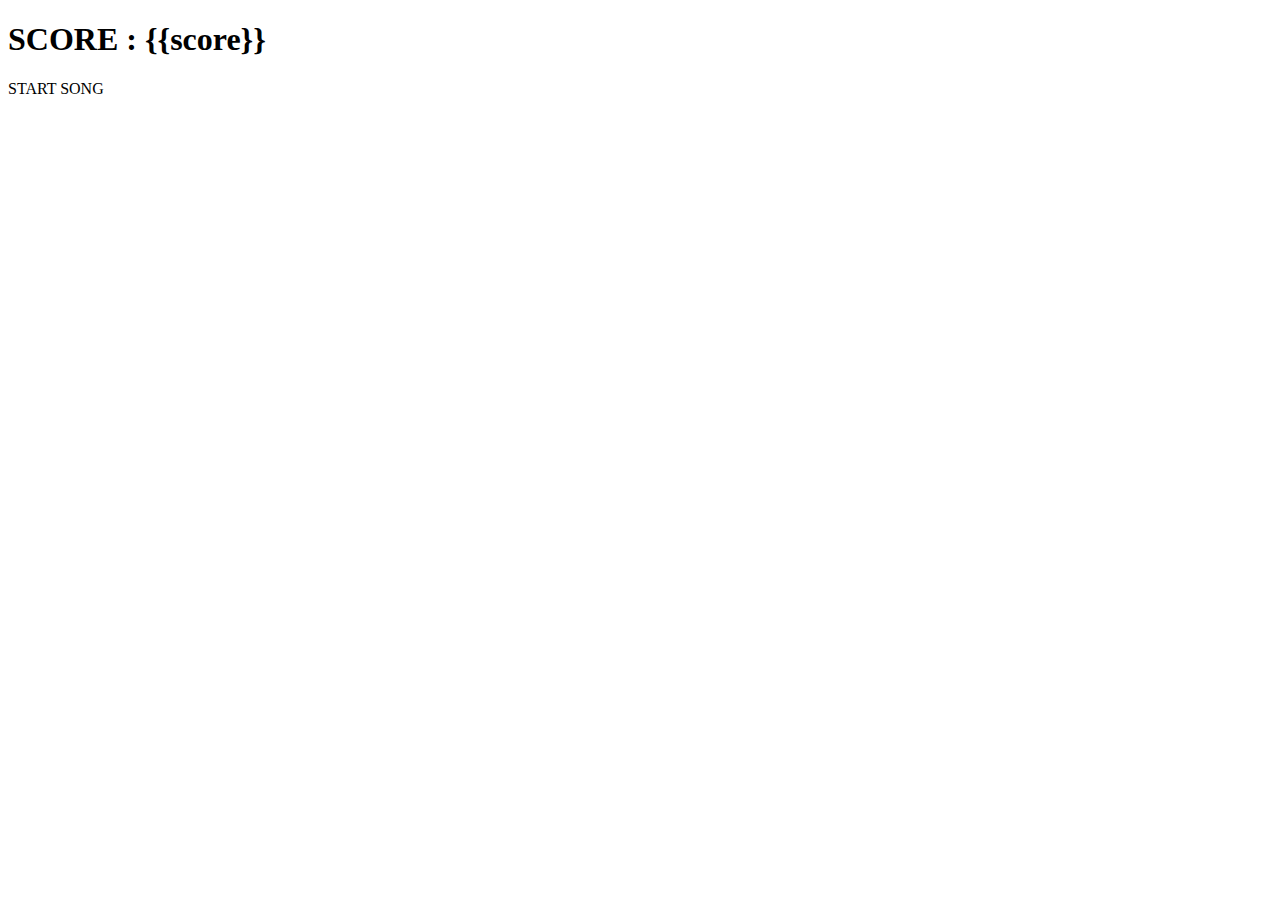
==== index.html @ 5d405df8 "added animations" ====
<!DOCTYPE html>
<html ng-app="personal">
<head>
	<meta charset="utf-8">
	<meta http-equiv="Content-type" content="text/html; charset=utf-8" />
	<meta name="viewport" content="width=device-width, height=device-height, initial-scale=1" />
	
	<title>Myo DDR</title>

    <!--open graph-->
    <meta property="og:type" content="website" />
    <meta property="og:title" content="Charlie Zhang" />
    <meta property="og:site_name" content="Charlie Zhang" />
    <meta property="og:url" content="http://www.charliezhang.xyz/" />
    <meta property="og:description" content="Hello!" />
<!--     <meta property="og:image" content="http://www.prilik.ca/1212/meta/og_image.png" />
    <meta property="og:image:type" content="image/png" />
    <meta property="og:image:width" content="1200" />
    <meta property="og:image:height" content="1200" /> -->
    
    <!--apple-->
    <meta name="apple-mobile-web-app-capable" content="yes" />
    <meta name="apple-mobile-web-app-status-bar-style" content="black-translucent">
    <meta name="mobile-web-app-capable" content="yes">
    <meta name="HandheldFriendly" content="True">
    <meta name="format-detection" content="telephone=no">
    
    <!--icons-->
<!--     <link rel="shortcut icon" href="favicon.ico">
    <link rel="apple-touch-icon" href="meta/apple-touch-icon.png">
 -->    

	<!-- jquery -->
	<script type="text/javascript" src="js/jquery-1.11.1.min.js"></script>

	<!--TweenMax-->
	<script type="text/javascript" src="js/TweenMax.min.js"></script>

	<!--Angular-->
	<script type="text/javascript" src="js/angular.min.js"></script>

	<!--Myo-->
	<script type="text/javascript" src="js/myo.js"></script>

	<!-- bootstrap -->
	<link href="css/bootstrap.min.css" rel="stylesheet">
	<script type="text/javascript" src="js/bootstrap.min.js"></script>

	<!-- main -->
	<script type="text/javascript" src="js/app.js"></script>
	<script type="text/javascript" src="js/main.js"></script>
	<link href="css/main.css" rel="stylesheet">					
</head>
<body>
<div id="wrapper" ng-controller="GameController as game">
	<div class="note-container">
		<div class="note-path" id="note-path">
			<div id ="note-path-left"></div>
			<div id="note-path-right"></div>
			<div id="note-path-up"></div>
			<div id="note-path-down"></div>
		</div>
		<div class="note-bar">
				<div class="note" id="left" ng-click="noteBarClick(1)"></div>
				<div class="note" id="right" ng-click="noteBarClick(2)"></div>
				<div class="note" id="up" ng-click="noteBarClick(3)"></div>
				<div class="note" id="down" ng-click="noteBarClick(4)"></div>
		</div>
	</div>
	<h1 class='score'>SCORE : {{score}}</h1>
	<div class='start' ng-click="loadSong()">START SONG</div>
	<audio style="display:hidden" id="currentSong">
  		<source src="music/roboto.mp3" type="audio/mpeg">
	</audio>
</div>
</body>
</html>
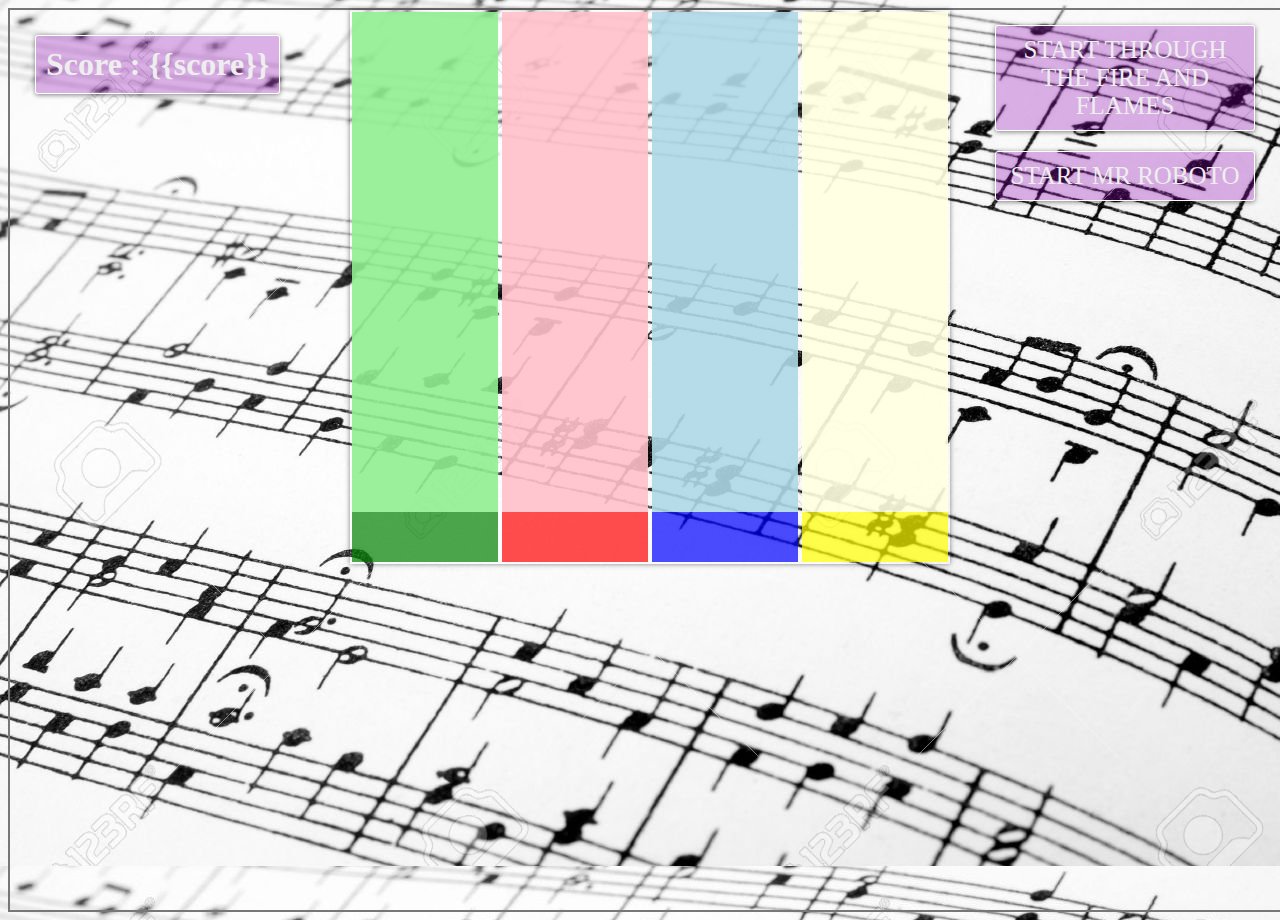
==== commit 3f0df708: "more css" ====
--- a/index.html
+++ b/index.html
@@ -52,13 +52,14 @@
 	<link href="css/main.css" rel="stylesheet">					
 </head>
 <body>
+
 <div id="wrapper" ng-controller="GameController as game">
 	<div class="note-container">
 		<div class="note-path" id="note-path">
-			<div id ="note-path-left"></div>
-			<div id="note-path-right"></div>
-			<div id="note-path-up"></div>
-			<div id="note-path-down"></div>
+			<div class='path' id ="note-path-left"></div>
+			<div class='path' id="note-path-right"></div>
+			<div class='path' id="note-path-up"></div>
+			<div class='path' id="note-path-down"></div>
 		</div>
 		<div class="note-bar">
 				<div class="note" id="left" ng-click="noteBarClick(1)"></div>
@@ -67,8 +68,13 @@
 				<div class="note" id="down" ng-click="noteBarClick(4)"></div>
 		</div>
 	</div>
-	<h1 class='score'>SCORE : {{score}}</h1>
-	<div class='start' ng-click="loadSong()">START SONG</div>
+
+	<h1 class='score' style="position:absolute; top:0; left:0">Score : {{score}}</h1>
+	<div class='start'>
+		<div class='start-btn' ng-click="loadSong('fire')">START THROUGH THE FIRE AND FLAMES</div>
+		<div class='start-btn' ng-click="loadSong('roboto')">START MR ROBOTO</div>
+	</div>
+
 	<audio style="display:hidden" id="currentSong">
   		<source src="music/roboto.mp3" type="audio/mpeg">
 	</audio>
--- a/css/main.css
+++ b/css/main.css
@@ -0,0 +1,137 @@
+body {
+	width: 100%;
+	height: 100vh;
+	background-image: url('../bg.jpg');
+	border: 2px solid #777;
+}
+
+.score {
+	position:absolute;
+	top:0;
+	left:0;
+	margin: 35px;
+	margin-right: 0px;
+	padding: 10px;
+	border: 1px solid #fff;
+  	border-radius: 3px;
+  	box-shadow: 0 1px 5px rgba(5, 5, 5, 0.50);
+  	background-color: rgba(143, 0, 179, 0.30);
+	color: #eee;
+}
+
+.start {
+	position:absolute;
+	top: 0;
+	right:0;
+	width: 300px;
+	display: inline;
+	margin: 5px;
+}
+
+.start-btn {
+	text-align:center;
+	font-size: 25px;
+	margin: 20px;
+	padding: 10px;
+	border: 1px solid #fff;
+  	border-radius: 3px;
+  	box-shadow: 0 1px 5px rgba(5, 5, 5, 0.50);
+  	background-color: rgba(143, 0, 179, 0.30);
+	color: #eee;
+}
+
+#wrapper {
+	width: 100%;
+}
+
+.note-container {
+	margin: 0 auto;
+	width: 100%;
+	max-width: 600px;
+  	text-align: center;
+    box-shadow: 0 0px 5px rgba(5, 5, 5, 0.50);
+}
+
+.note-path {
+	width: 100%;
+	height: 500px;
+    display: flex;
+}
+
+.path {
+	margin: 2px;
+	flex: 1;
+}
+
+#note-path-left {
+	position: relative;
+	height: 100%;
+	display: table-cell;
+	background-color: rgba(144, 238, 144, 0.9);
+	z-index: -2;
+}
+
+#note-path-right {
+	position: relative;
+	display: table-cell;
+	height: 100%;
+	background-color: rgba(255, 192, 203, 0.9);
+	z-index: -2;
+}
+
+#note-path-up {
+	position: relative;
+	display: table-cell;
+	height: 100%;
+	background-color: rgba(173, 216, 230, 0.9);
+	z-index: -2;
+}
+
+#note-path-down {
+	position: relative;
+	display: table-cell;
+	height: 100%;
+	background-color: rgba(255, 255, 224, 0.9);
+	z-index: -2;
+}
+
+.note-bar {
+	display: inline-block;	
+	width: 100%;
+    display: flex;
+}
+
+.note {
+	height: 50px;
+	margin: 2px;
+	flex: 1;
+}
+
+.activeNote {
+	width: 100%;
+	height: 10px;
+	position: absolute;
+	top: 0;
+	background-color: black;
+	z-index: -1;
+}
+
+#left {
+	background-color: green;
+	opacity: 0.7;
+}
+
+#right {
+	background-color: red;
+	opacity: 0.7;
+}
+
+#up {
+	background-color: blue;
+	opacity: 0.7;
+}
+
+#down {
+	background-color: yellow;
+	opacity: 0.7;
+}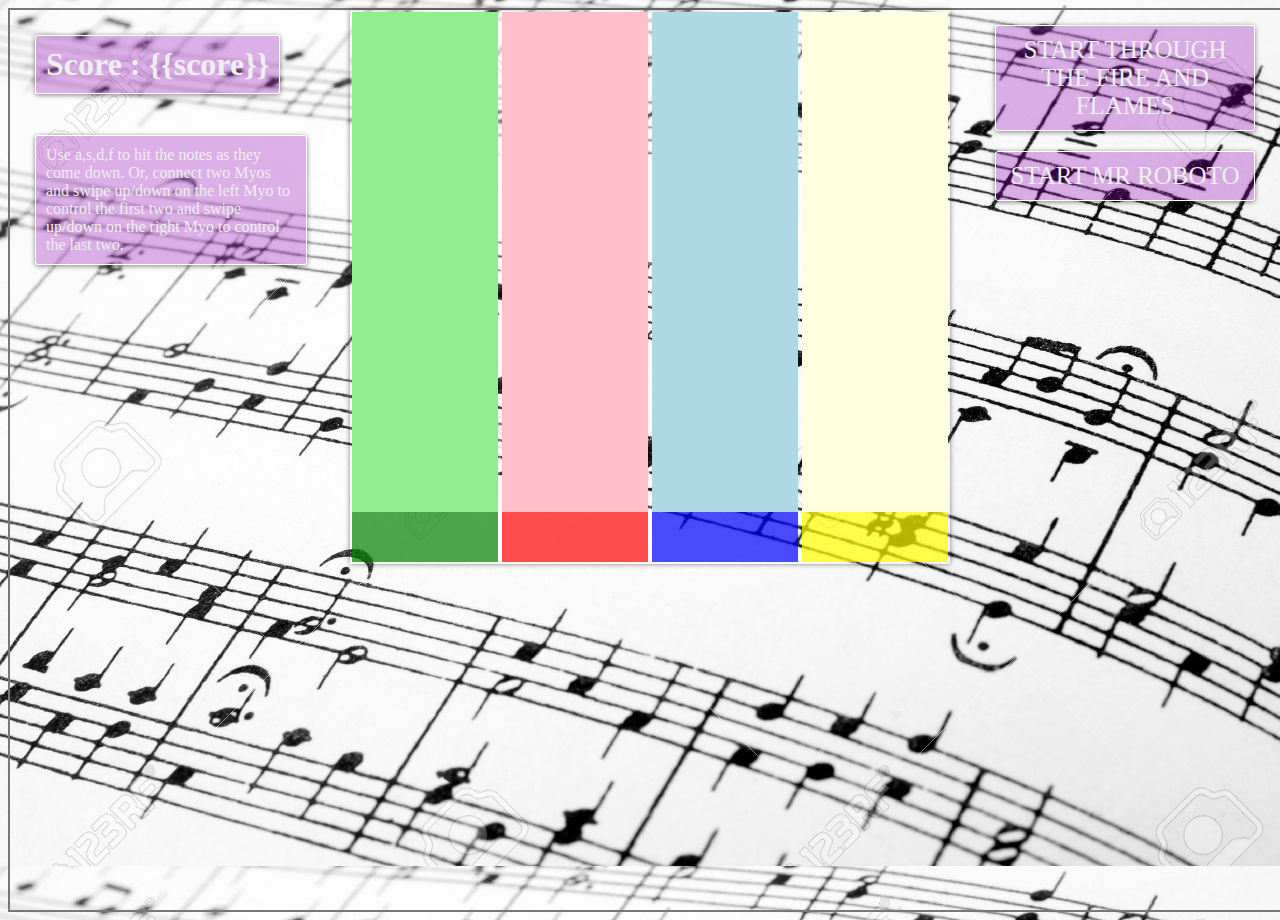
==== commit 064c945a: "last minute polish" ====
--- a/index.html
+++ b/index.html
@@ -5,7 +5,8 @@
 	<meta http-equiv="Content-type" content="text/html; charset=utf-8" />
 	<meta name="viewport" content="width=device-width, height=device-height, initial-scale=1" />
 	
-	<title>Myo DDR</title>
+	<title>Myo Music</title>
+	<link rel="shortcut icon" href="icon.png">
 
     <!--open graph-->
     <meta property="og:type" content="website" />
@@ -62,20 +63,21 @@
 			<div class='path' id="note-path-down"></div>
 		</div>
 		<div class="note-bar">
-				<div class="note" id="left" ng-click="noteBarClick(1)"></div>
-				<div class="note" id="right" ng-click="noteBarClick(2)"></div>
-				<div class="note" id="up" ng-click="noteBarClick(3)"></div>
-				<div class="note" id="down" ng-click="noteBarClick(4)"></div>
+				<div class="note" id="left" ng-click="noteBarClick(1)"><p style="font-size:40px;"  class="glyphicon glyphicon-arrow-up"></p></div>
+				<div class="note" id="right" ng-click="noteBarClick(2)"><p style="font-size:40px;"  class="glyphicon glyphicon-arrow-down"></p></div>
+				<div class="note" id="up" ng-click="noteBarClick(3)"><p style="font-size:40px;" class="glyphicon glyphicon-arrow-up"></p></div>
+				<div class="note" id="down" ng-click="noteBarClick(4)"><p style="font-size:40px;"  class="glyphicon glyphicon-arrow-down"></p></div>
 		</div>
 	</div>
 
 	<h1 class='score' style="position:absolute; top:0; left:0">Score : {{score}}</h1>
+	<p class='instructions' style="position:absolute; top:100px; left:0">Use a,s,d,f to hit the notes as they come down. Or, connect two Myos and swipe up/down on the left Myo to control the first two and swipe up/down on the right Myo to control the last two.</p>
 	<div class='start'>
 		<div class='start-btn' ng-click="loadSong('fire')">START THROUGH THE FIRE AND FLAMES</div>
 		<div class='start-btn' ng-click="loadSong('roboto')">START MR ROBOTO</div>
 	</div>
 
-	<audio style="display:hidden" id="currentSong">
+	<audio style="width:100%;display:hidden;" id="currentSong">
   		<source src="music/roboto.mp3" type="audio/mpeg">
 	</audio>
 </div>
--- a/css/main.css
+++ b/css/main.css
@@ -17,6 +17,18 @@
   	box-shadow: 0 1px 5px rgba(5, 5, 5, 0.50);
   	background-color: rgba(143, 0, 179, 0.30);
 	color: #eee;
+}
+
+.instructions {
+	margin: 35px;
+	margin-right: 0px;
+	padding: 10px;
+	border: 1px solid #fff;
+  	border-radius: 3px;
+  	box-shadow: 0 1px 5px rgba(5, 5, 5, 0.50);
+  	background-color: rgba(143, 0, 179, 0.30);
+	color: #eee;
+	width:250px;
 }
 
 .start {
@@ -66,34 +78,50 @@
 #note-path-left {
 	position: relative;
 	height: 100%;
-	display: table-cell;
-	background-color: rgba(144, 238, 144, 0.9);
+	background-color: rgba(144, 238, 144, 1);
 	z-index: -2;
 }
 
 #note-path-right {
 	position: relative;
-	display: table-cell;
 	height: 100%;
-	background-color: rgba(255, 192, 203, 0.9);
+	background-color: rgba(255, 192, 203, 1);
 	z-index: -2;
 }
 
 #note-path-up {
 	position: relative;
-	display: table-cell;
 	height: 100%;
-	background-color: rgba(173, 216, 230, 0.9);
+	background-color: rgba(173, 216, 230, 1);
 	z-index: -2;
 }
 
 #note-path-down {
 	position: relative;
-	display: table-cell;
 	height: 100%;
-	background-color: rgba(255, 255, 224, 0.9);
+	background-color: rgba(255, 255, 224, 1);
 	z-index: -2;
 }
+
+#note-path-left > div{
+	background-color: #18BA1B;
+}
+
+
+#note-path-right > div{
+	background-color: #B82E2E;
+}
+
+
+#note-path-up > div{
+	background-color: #3444BF;
+}
+
+
+#note-path-down > div{
+	background-color: #B3BA2F;
+}
+
 
 .note-bar {
 	display: inline-block;	
@@ -102,6 +130,7 @@
 }
 
 .note {
+	color: black;
 	height: 50px;
 	margin: 2px;
 	flex: 1;
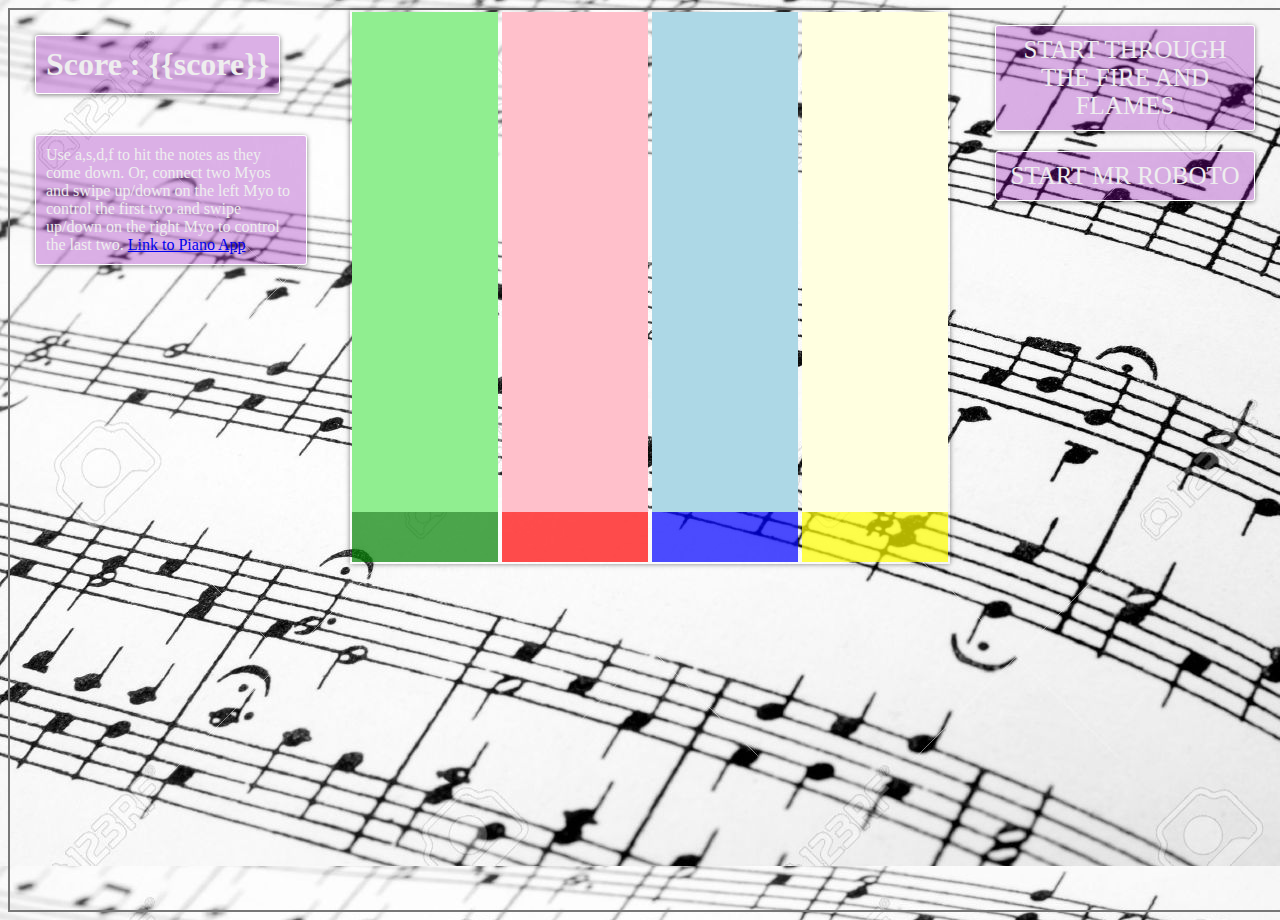
==== commit dc4af3c9: "some css tweaks and keyboard controls for piano" ====
--- a/index.html
+++ b/index.html
@@ -71,7 +71,7 @@
 	</div>
 
 	<h1 class='score' style="position:absolute; top:0; left:0">Score : {{score}}</h1>
-	<p class='instructions' style="position:absolute; top:100px; left:0">Use a,s,d,f to hit the notes as they come down. Or, connect two Myos and swipe up/down on the left Myo to control the first two and swipe up/down on the right Myo to control the last two.</p>
+	<p class='instructions' style="position:absolute; top:100px; left:0">Use a,s,d,f to hit the notes as they come down. Or, connect two Myos and swipe up/down on the left Myo to control the first two and swipe up/down on the right Myo to control the last two. <a href="piano.html">Link to Piano App</a></p>
 	<div class='start'>
 		<div class='start-btn' ng-click="loadSong('fire')">START THROUGH THE FIRE AND FLAMES</div>
 		<div class='start-btn' ng-click="loadSong('roboto')">START MR ROBOTO</div>
